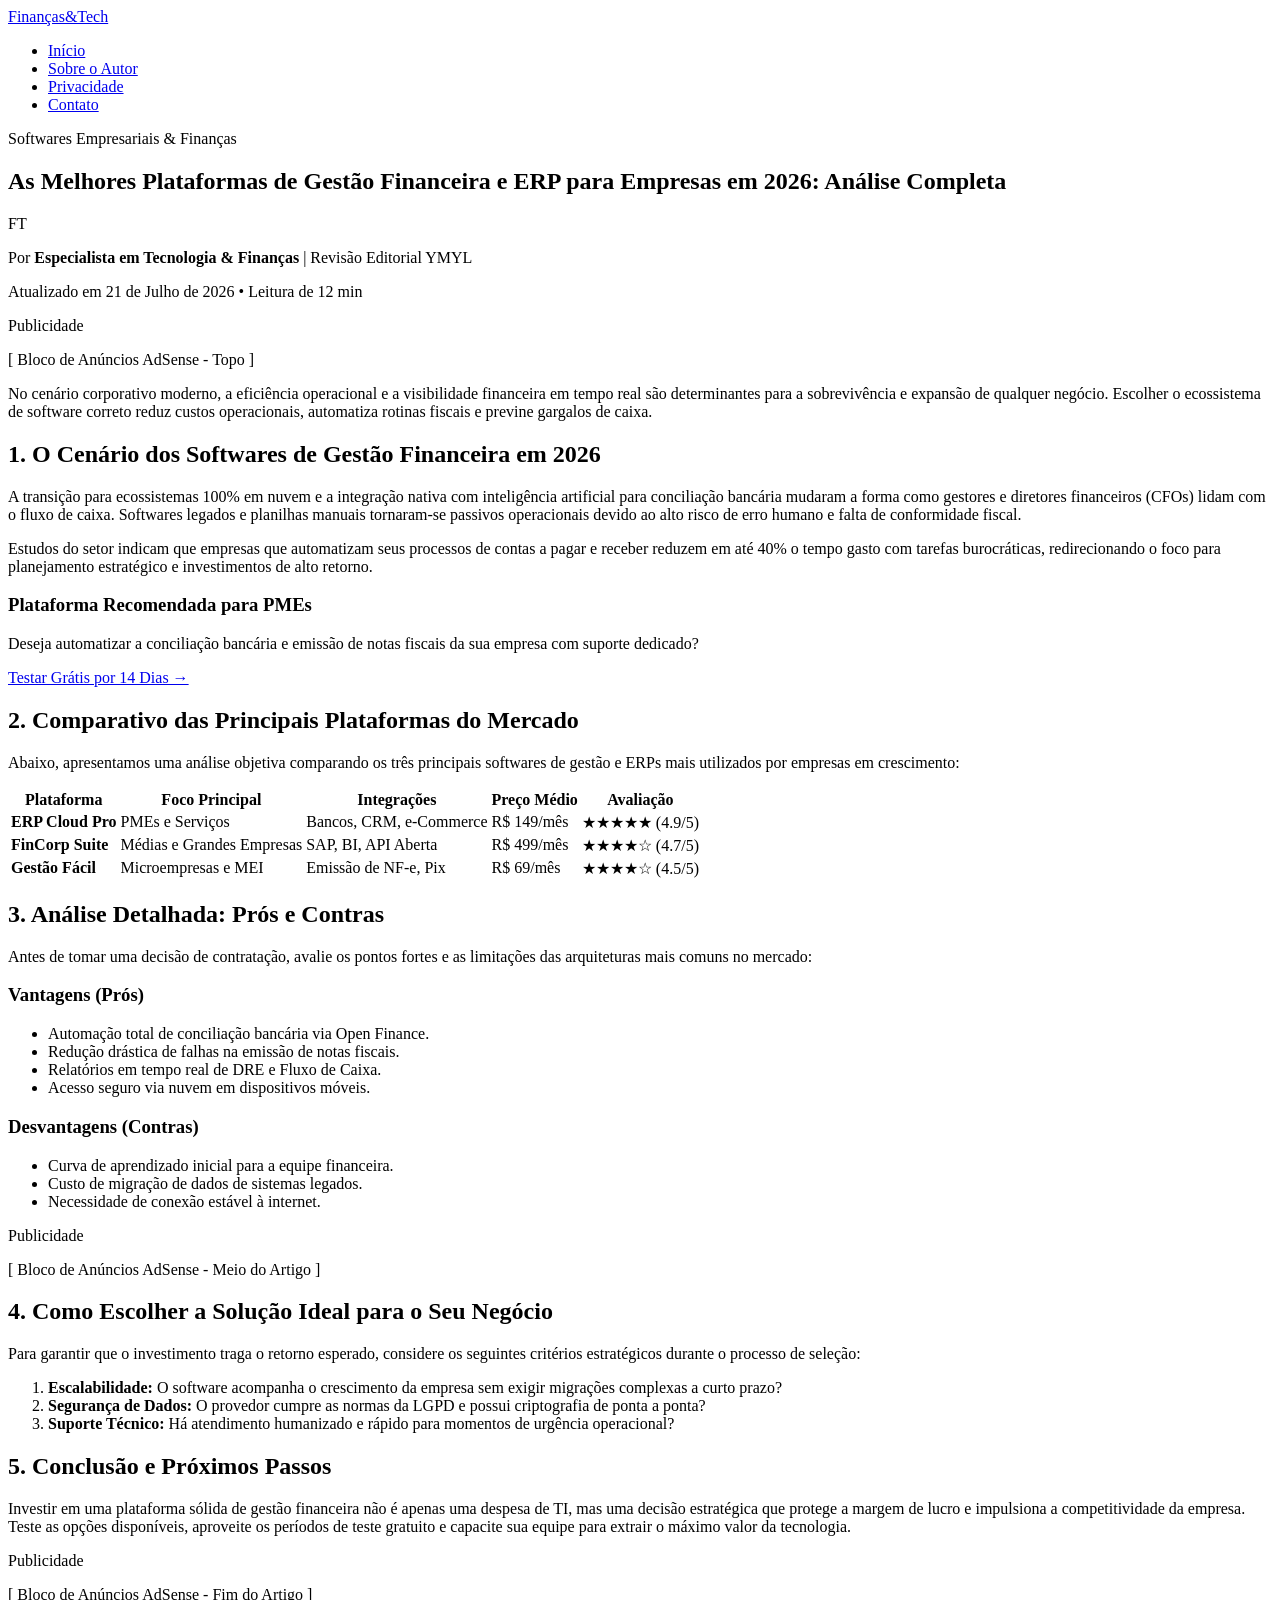
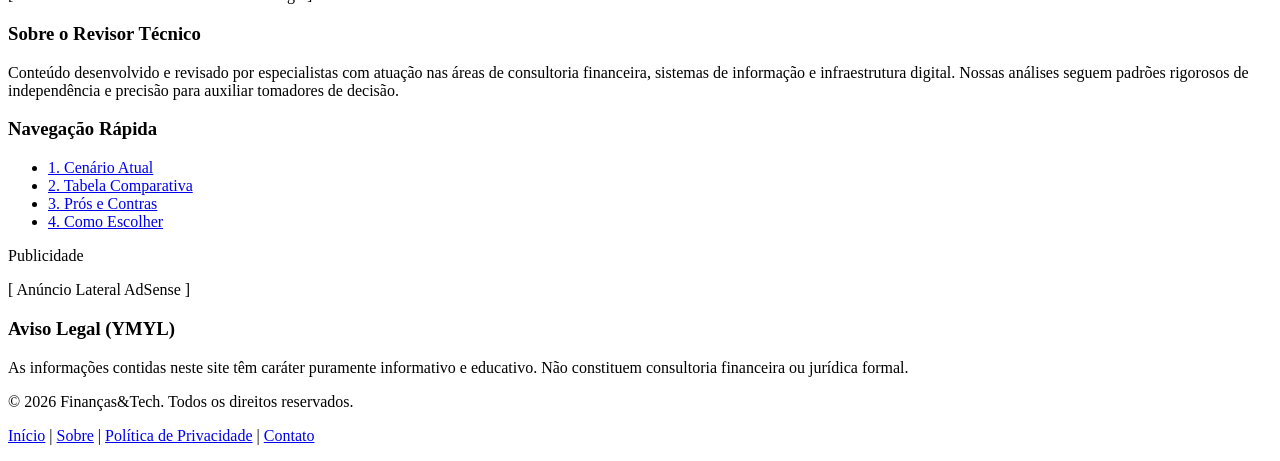
==== index.html @ 63a73f44 "Create index.html for ERP and Financial Guide 2026" ====
<!DOCTYPE html>
<html lang="pt-BR">
<head>
  <meta charset="UTF-8">
  <meta name="viewport" content="width=device-width, initial-scale=1.0">
  <title>Guia de ERP & Gestão Financeira 2026 | Finanças & Tech</title>
  <meta name="description" content="Análise profunda das melhores plataformas de gestão financeira e ERPs corporativos para empresas. Compare recursos, preços e integração.">
  
  <!-- CSS Externo -->
  <link rel="stylesheet" href="style.css">

  <!-- Script do Google AdSense (Substitua client pelo seu ID após aprovação) -->
  <!-- <script async src="https://pagead2.googlesyndication.com/pagead/js/adsbygoogle.js?client=ca-pub-XXXXXXXXXXXXXX" crossorigin="anonymous"></script> -->
</head>
<body>

  <header>
    <nav>
      <a href="index.html" class="logo">Finanças&Tech</a>
      <ul>
        <li><a href="index.html">Início</a></li>
        <li><a href="sobre.html">Sobre o Autor</a></li>
        <li><a href="politica-de-privacidade.html">Privacidade</a></li>
        <li><a href="contato.html">Contato</a></li>
      </ul>
    </nav>
  </header>

  <div class="container">
    <main>
      <article>
        <header class="article-header">
          <span class="category">Softwares Empresariais & Finanças</span>
          <h1>As Melhores Plataformas de Gestão Financeira e ERP para Empresas em 2026: Análise Completa</h1>
          
          <!-- Caixa de Autoridade E-E-A-T -->
          <div class="author-box">
            <div class="author-avatar">FT</div>
            <div class="author-info">
              <p>Por <strong>Especialista em Tecnologia & Finanças</strong> | Revisão Editorial YMYL</p>
              <p class="meta-date">Atualizado em 21 de Julho de 2026 • Leitura de 12 min</p>
            </div>
          </div>
        </header>

        <!-- Anúncio AdSense Topo -->
        <div class="adsense-box">
          <span class="ad-label">Publicidade</span>
          <!-- Bloco do AdSense Aqui -->
          <p>[ Bloco de Anúncios AdSense - Topo ]</p>
        </div>

        <p class="lead">No cenário corporativo moderno, a eficiência operacional e a visibilidade financeira em tempo real são determinantes para a sobrevivência e expansão de qualquer negócio. Escolher o ecossistema de software correto reduz custos operacionais, automatiza rotinas fiscais e previne gargalos de caixa.</p>

        <h2>1. O Cenário dos Softwares de Gestão Financeira em 2026</h2>
        <p>A transição para ecossistemas 100% em nuvem e a integração nativa com inteligência artificial para conciliação bancária mudaram a forma como gestores e diretores financeiros (CFOs) lidam com o fluxo de caixa. Softwares legados e planilhas manuais tornaram-se passivos operacionais devido ao alto risco de erro humano e falta de conformidade fiscal.</p>

        <p>Estudos do setor indicam que empresas que automatizam seus processos de contas a pagar e receber reduzem em até 40% o tempo gasto com tarefas burocráticas, redirecionando o foco para planejamento estratégico e investimentos de alto retorno.</p>

        <!-- Caixa Recomendação Afiliado 1 -->
        <div class="affiliate-box">
          <h3>Plataforma Recomendada para PMEs</h3>
          <p>Deseja automatizar a conciliação bancária e emissão de notas fiscais da sua empresa com suporte dedicado?</p>
          <a href="https://SEU-LINK-DE-AFILIADO.com" target="_blank" rel="nofollow sponsored" class="btn-affiliate">Testar Grátis por 14 Dias →</a>
        </div>

        <h2>2. Comparativo das Principais Plataformas do Mercado</h2>
        <p>Abaixo, apresentamos uma análise objetiva comparando os três principais softwares de gestão e ERPs mais utilizados por empresas em crescimento:</p>

        <!-- Tabela Comparativa de Alto Valor -->
        <div class="table-responsive">
          <table class="comparison-table">
            <thead>
              <tr>
                <th>Plataforma</th>
                <th>Foco Principal</th>
                <th>Integrações</th>
                <th>Preço Médio</th>
                <th>Avaliação</th>
              </tr>
            </thead>
            <tbody>
              <tr>
                <td><strong>ERP Cloud Pro</strong></td>
                <td>PMEs e Serviços</td>
                <td>Bancos, CRM, e-Commerce</td>
                <td>R$ 149/mês</td>
                <td>★★★★★ (4.9/5)</td>
              </tr>
              <tr>
                <td><strong>FinCorp Suite</strong></td>
                <td>Médias e Grandes Empresas</td>
                <td>SAP, BI, API Aberta</td>
                <td>R$ 499/mês</td>
                <td>★★★★☆ (4.7/5)</td>
              </tr>
              <tr>
                <td><strong>Gestão Fácil</strong></td>
                <td>Microempresas e MEI</td>
                <td>Emissão de NF-e, Pix</td>
                <td>R$ 69/mês</td>
                <td>★★★★☆ (4.5/5)</td>
              </tr>
            </tbody>
          </table>
        </div>

        <h2>3. Análise Detalhada: Prós e Contras</h2>
        <p>Antes de tomar uma decisão de contratação, avalie os pontos fortes e as limitações das arquiteturas mais comuns no mercado:</p>

        <div class="pros-cons-grid">
          <div class="pros-card">
            <h3>Vantagens (Prós)</h3>
            <ul>
              <li>Automação total de conciliação bancária via Open Finance.</li>
              <li>Redução drástica de falhas na emissão de notas fiscais.</li>
              <li>Relatórios em tempo real de DRE e Fluxo de Caixa.</li>
              <li>Acesso seguro via nuvem em dispositivos móveis.</li>
            </ul>
          </div>
          <div class="cons-card">
            <h3>Desvantagens (Contras)</h3>
            <ul>
              <li>Curva de aprendizado inicial para a equipe financeira.</li>
              <li>Custo de migração de dados de sistemas legados.</li>
              <li>Necessidade de conexão estável à internet.</li>
            </ul>
          </div>
        </div>

        <!-- Anúncio AdSense Meio -->
        <div class="adsense-box">
          <span class="ad-label">Publicidade</span>
          <p>[ Bloco de Anúncios AdSense - Meio do Artigo ]</p>
        </div>

        <h2>4. Como Escolher a Solução Ideal para o Seu Negócio</h2>
        <p>Para garantir que o investimento traga o retorno esperado, considere os seguintes critérios estratégicos durante o processo de seleção:</p>
        <ol class="content-list">
          <li><strong>Escalabilidade:</strong> O software acompanha o crescimento da empresa sem exigir migrações complexas a curto prazo?</li>
          <li><strong>Segurança de Dados:</strong> O provedor cumpre as normas da LGPD e possui criptografia de ponta a ponta?</li>
          <li><strong>Suporte Técnico:</strong> Há atendimento humanizado e rápido para momentos de urgência operacional?</li>
        </ol>

        <h2>5. Conclusão e Próximos Passos</h2>
        <p>Investir em uma plataforma sólida de gestão financeira não é apenas uma despesa de TI, mas uma decisão estratégica que protege a margem de lucro e impulsiona a competitividade da empresa. Teste as opções disponíveis, aproveite os períodos de teste gratuito e capacite sua equipe para extrair o máximo valor da tecnologia.</p>

        <!-- Anúncio AdSense Fim -->
        <div class="adsense-box">
          <span class="ad-label">Publicidade</span>
          <p>[ Bloco de Anúncios AdSense - Fim do Artigo ]</p>
        </div>

        <!-- Biografia Expandida do Autor -->
        <div class="author-bio-card">
          <h3>Sobre o Revisor Técnico</h3>
          <p>Conteúdo desenvolvido e revisado por especialistas com atuação nas áreas de consultoria financeira, sistemas de informação e infraestrutura digital. Nossas análises seguem padrões rigorosos de independência e precisão para auxiliar tomadores de decisão.</p>
        </div>
      </article>
    </main>

    <aside>
      <div class="widget">
        <h3>Navegação Rápida</h3>
        <ul class="sidebar-links">
          <li><a href="#cenario">1. Cenário Atual</a></li>
          <li><a href="#comparativo">2. Tabela Comparativa</a></li>
          <li><a href="#pros-contras">3. Prós e Contras</a></li>
          <li><a href="#como-escolher">4. Como Escolher</a></li>
        </ul>
      </div>

      <div class="widget adsense-box">
        <span class="ad-label">Publicidade</span>
        <p>[ Anúncio Lateral AdSense ]</p>
      </div>

      <div class="widget">
        <h3>Aviso Legal (YMYL)</h3>
        <p class="disclaimer-text">As informações contidas neste site têm caráter puramente informativo e educativo. Não constituem consultoria financeira ou jurídica formal.</p>
      </div>
    </aside>
  </div>

  <footer>
    <p>&copy; 2026 Finanças&Tech. Todos os direitos reservados.</p>
    <p>
      <a href="index.html">Início</a> | 
      <a href="sobre.html">Sobre</a> | 
      <a href="politica-de-privacidade.html">Política de Privacidade</a> | 
      <a href="contato.html">Contato</a>
    </p>
  </footer>

</body>
</html>
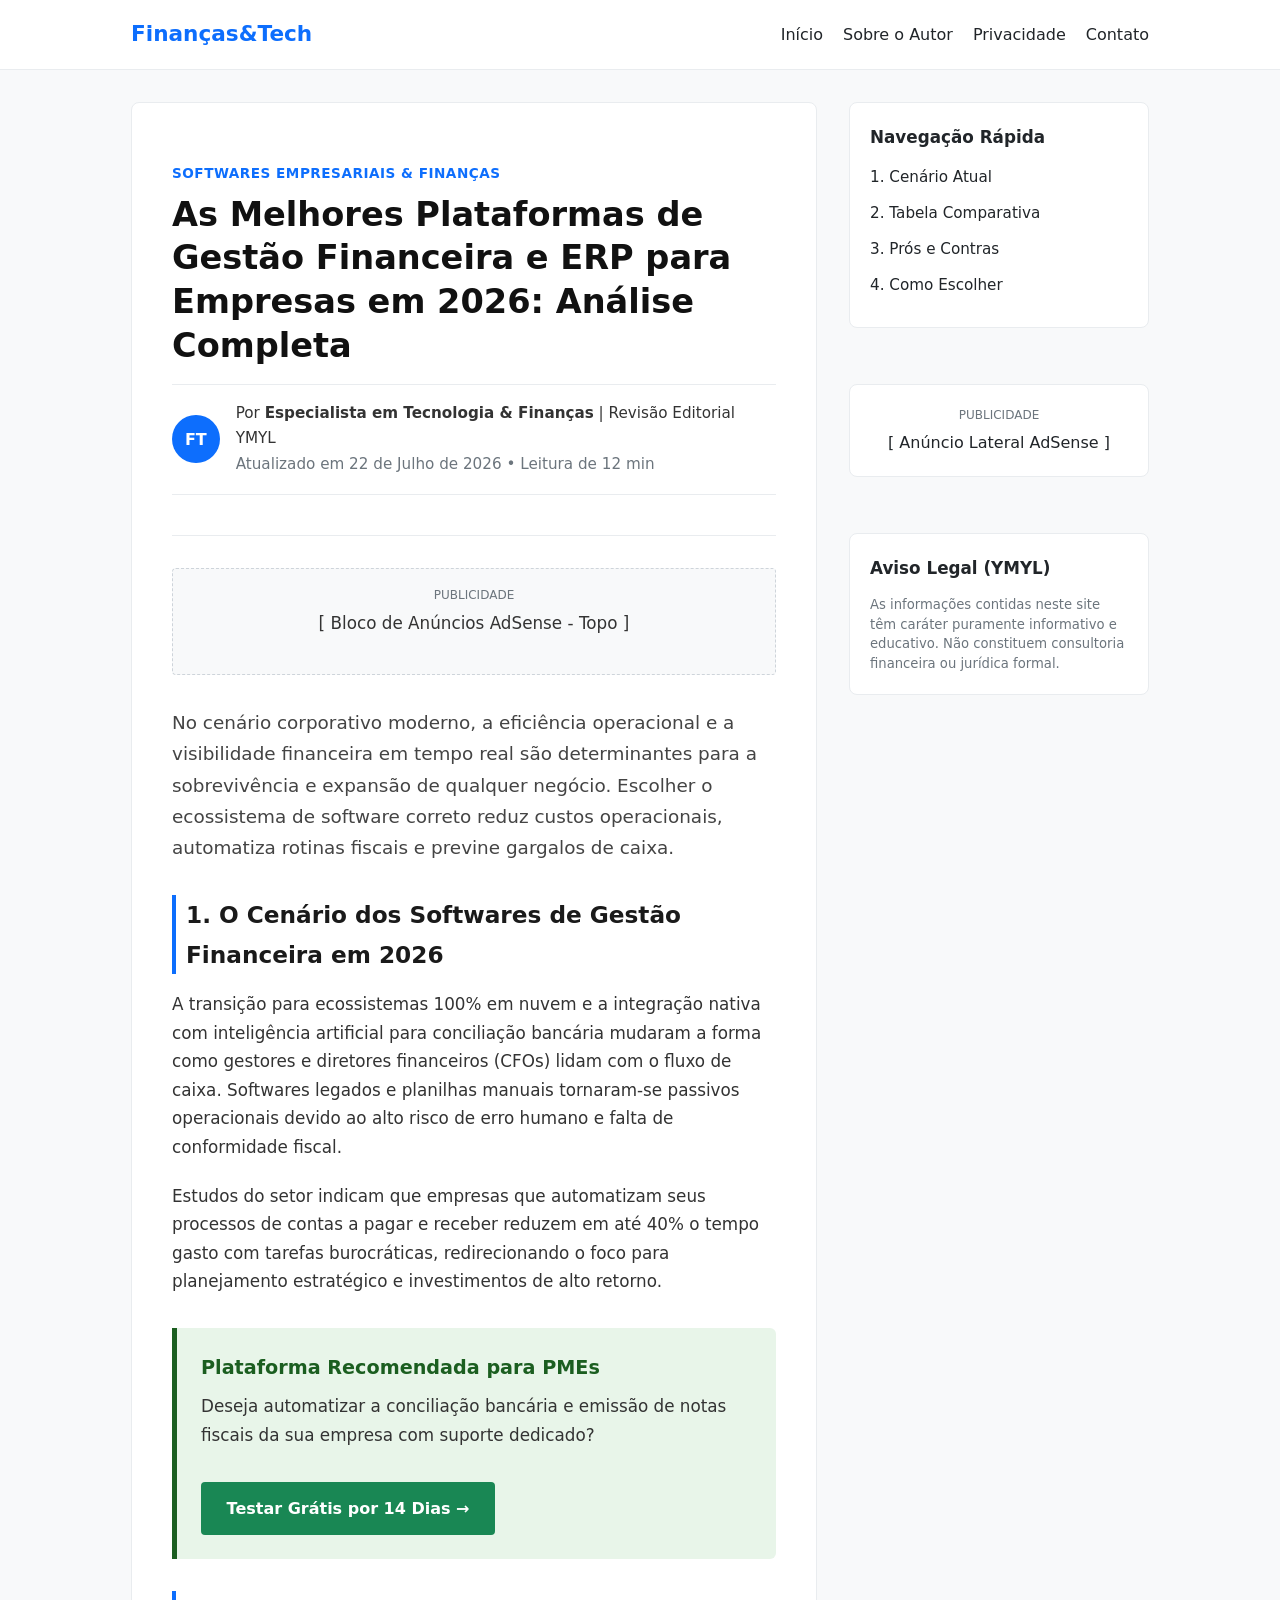
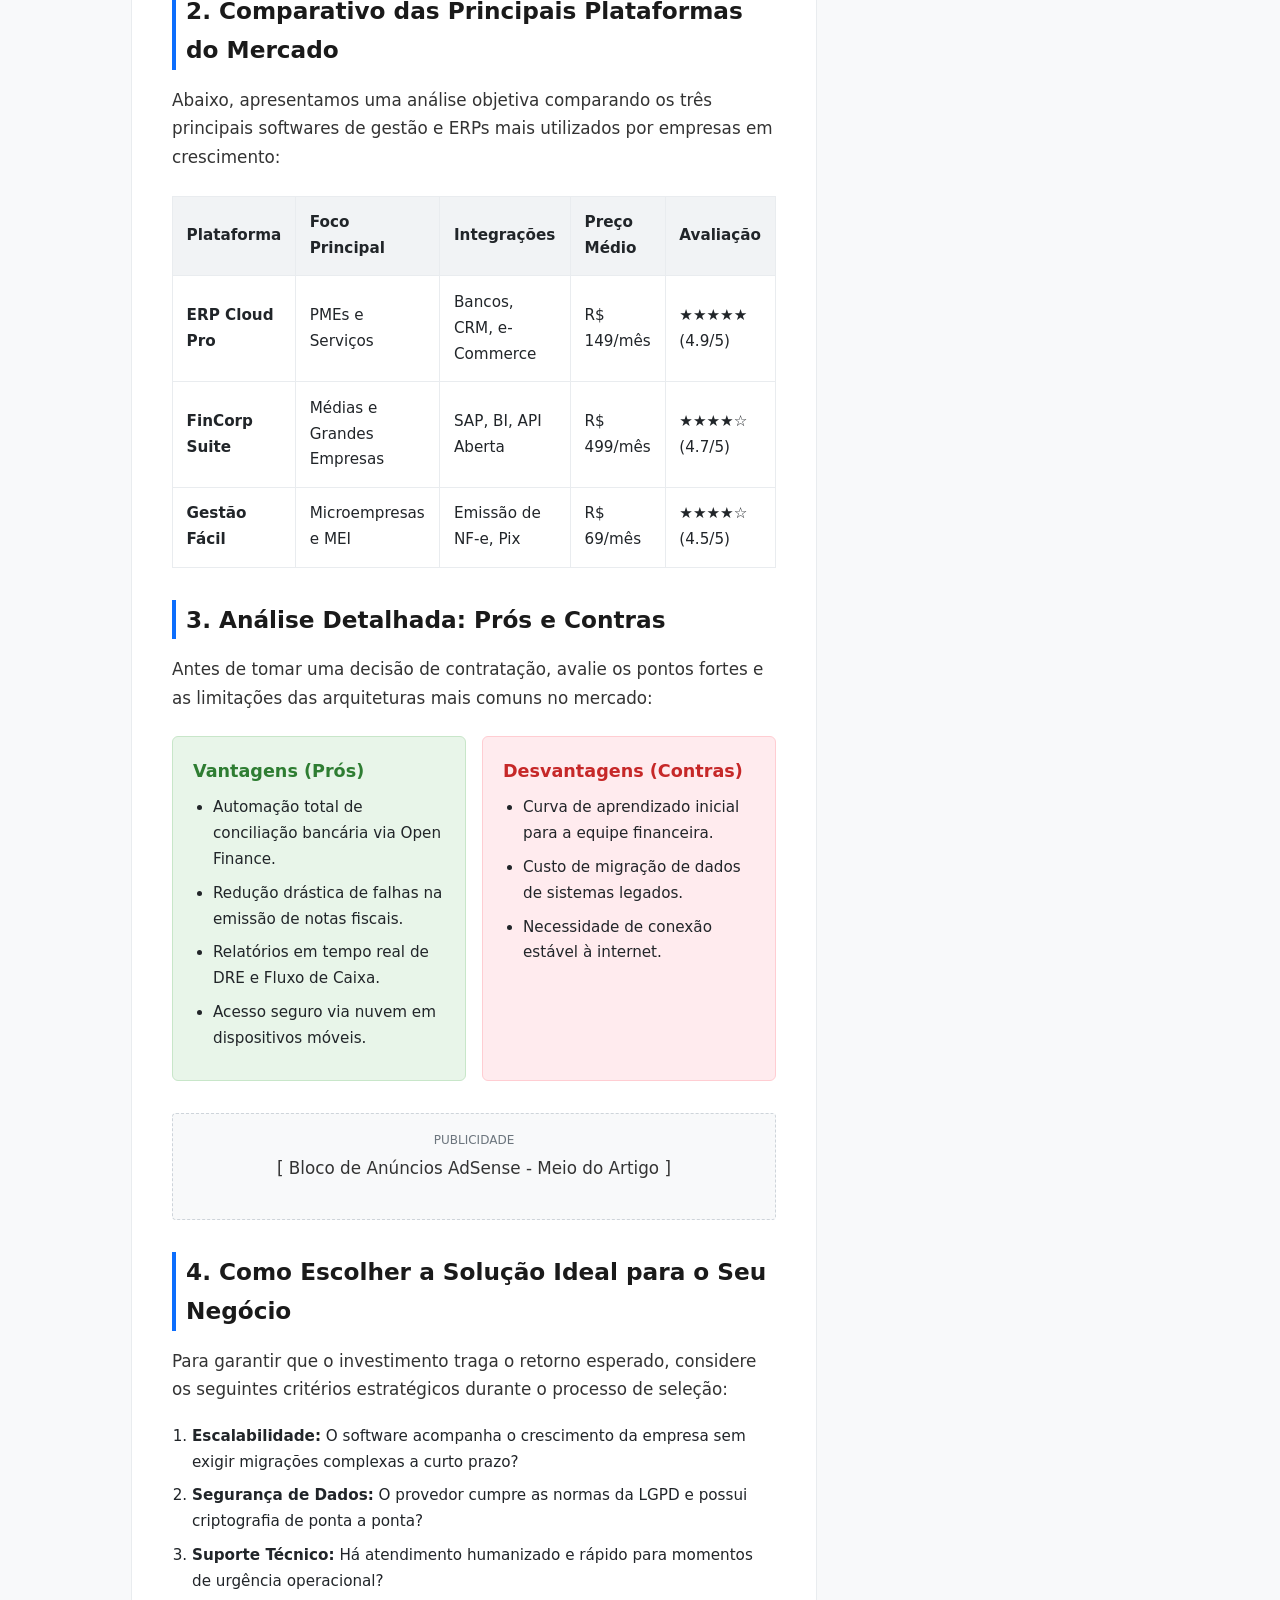
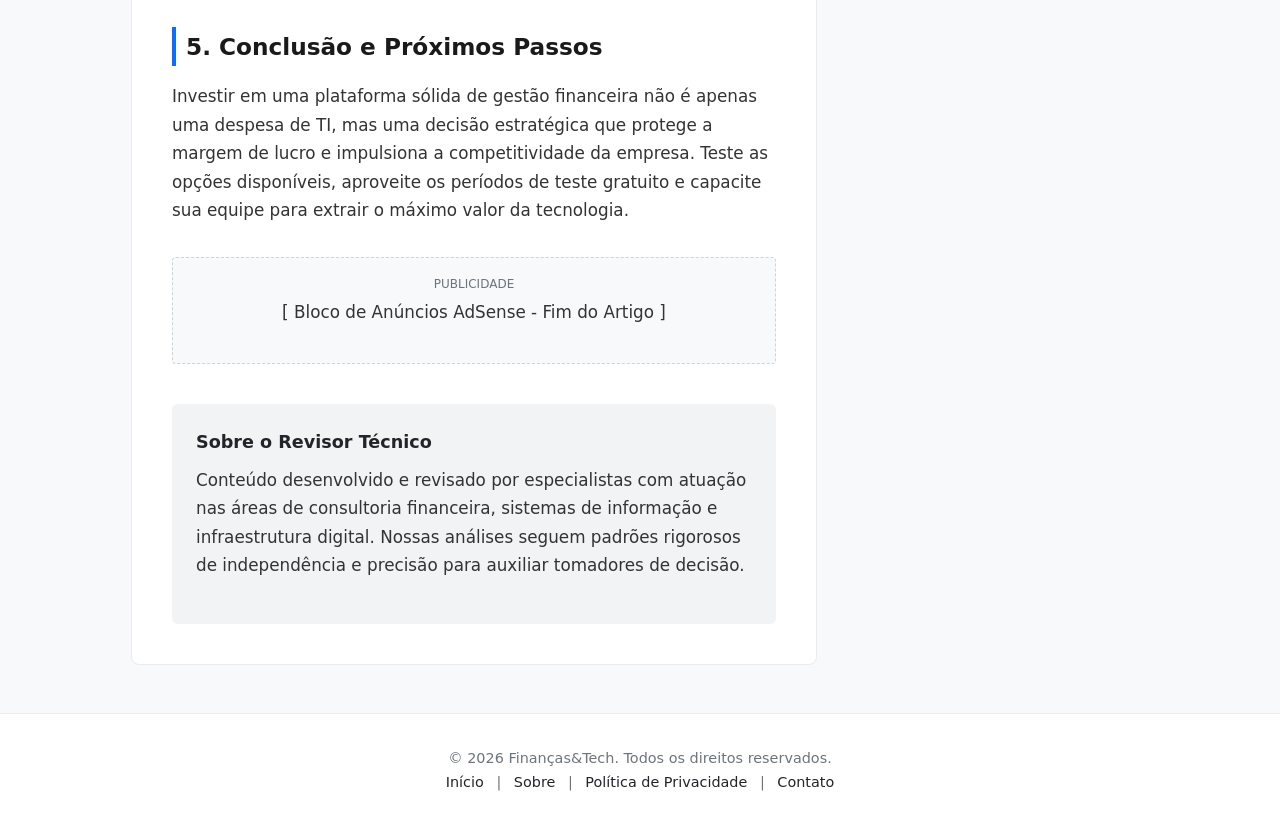
==== commit e605087c: "Refactor HTML structure and update content Updated dates, added section IDs for navigation, and modi" ====
--- a/index.html
+++ b/index.html
@@ -38,7 +38,7 @@
             <div class="author-avatar">FT</div>
             <div class="author-info">
               <p>Por <strong>Especialista em Tecnologia & Finanças</strong> | Revisão Editorial YMYL</p>
-              <p class="meta-date">Atualizado em 21 de Julho de 2026 • Leitura de 12 min</p>
+              <p class="meta-date">Atualizado em 22 de Julho de 2026 • Leitura de 12 min</p>
             </div>
           </div>
         </header>
@@ -46,28 +46,29 @@
         <!-- Anúncio AdSense Topo -->
         <div class="adsense-box">
           <span class="ad-label">Publicidade</span>
-          <!-- Bloco do AdSense Aqui -->
           <p>[ Bloco de Anúncios AdSense - Topo ]</p>
         </div>
 
         <p class="lead">No cenário corporativo moderno, a eficiência operacional e a visibilidade financeira em tempo real são determinantes para a sobrevivência e expansão de qualquer negócio. Escolher o ecossistema de software correto reduz custos operacionais, automatiza rotinas fiscais e previne gargalos de caixa.</p>
 
-        <h2>1. O Cenário dos Softwares de Gestão Financeira em 2026</h2>
+        <!-- Seção 1 (ID ancorado para navegação rápida) -->
+        <h2 id="cenario">1. O Cenário dos Softwares de Gestão Financeira em 2026</h2>
         <p>A transição para ecossistemas 100% em nuvem e a integração nativa com inteligência artificial para conciliação bancária mudaram a forma como gestores e diretores financeiros (CFOs) lidam com o fluxo de caixa. Softwares legados e planilhas manuais tornaram-se passivos operacionais devido ao alto risco de erro humano e falta de conformidade fiscal.</p>
 
         <p>Estudos do setor indicam que empresas que automatizam seus processos de contas a pagar e receber reduzem em até 40% o tempo gasto com tarefas burocráticas, redirecionando o foco para planejamento estratégico e investimentos de alto retorno.</p>
 
-        <!-- Caixa Recomendação Afiliado 1 -->
+        <!-- Caixa Recomendação Afiliado -->
         <div class="affiliate-box">
           <h3>Plataforma Recomendada para PMEs</h3>
           <p>Deseja automatizar a conciliação bancária e emissão de notas fiscais da sua empresa com suporte dedicado?</p>
           <a href="https://SEU-LINK-DE-AFILIADO.com" target="_blank" rel="nofollow sponsored" class="btn-affiliate">Testar Grátis por 14 Dias →</a>
         </div>
 
-        <h2>2. Comparativo das Principais Plataformas do Mercado</h2>
+        <!-- Seção 2 (ID ancorado) -->
+        <h2 id="comparativo">2. Comparativo das Principais Plataformas do Mercado</h2>
         <p>Abaixo, apresentamos uma análise objetiva comparando os três principais softwares de gestão e ERPs mais utilizados por empresas em crescimento:</p>
 
-        <!-- Tabela Comparativa de Alto Valor -->
+        <!-- Tabela Comparativa -->
         <div class="table-responsive">
           <table class="comparison-table">
             <thead>
@@ -105,7 +106,8 @@
           </table>
         </div>
 
-        <h2>3. Análise Detalhada: Prós e Contras</h2>
+        <!-- Seção 3 (ID ancorado) -->
+        <h2 id="pros-contras">3. Análise Detalhada: Prós e Contras</h2>
         <p>Antes de tomar uma decisão de contratação, avalie os pontos fortes e as limitações das arquiteturas mais comuns no mercado:</p>
 
         <div class="pros-cons-grid">
@@ -134,7 +136,8 @@
           <p>[ Bloco de Anúncios AdSense - Meio do Artigo ]</p>
         </div>
 
-        <h2>4. Como Escolher a Solução Ideal para o Seu Negócio</h2>
+        <!-- Seção 4 (ID ancorado) -->
+        <h2 id="como-escolher">4. Como Escolher a Solução Ideal para o Seu Negócio</h2>
         <p>Para garantir que o investimento traga o retorno esperado, considere os seguintes critérios estratégicos durante o processo de seleção:</p>
         <ol class="content-list">
           <li><strong>Escalabilidade:</strong> O software acompanha o crescimento da empresa sem exigir migrações complexas a curto prazo?</li>
@@ -160,6 +163,7 @@
     </main>
 
     <aside>
+      <!-- Widget de Navegação Rápida com links ancorados funcionais -->
       <div class="widget">
         <h3>Navegação Rápida</h3>
         <ul class="sidebar-links">
--- a/style.css
+++ b/style.css
@@ -0,0 +1,377 @@
+/* ==========================================
+   1. VARIÁVEIS GLOBAIS E RESET
+   ========================================== */
+:root {
+  --primary: #0d6efd;
+  --primary-hover: #0b5ed7;
+  --secondary: #198754;
+  --secondary-hover: #146c43;
+  --text: #212529;
+  --text-muted: #6c757d;
+  --bg: #f8f9fa;
+  --card-bg: #ffffff;
+  --border: #e9ecef;
+  --affiliate-bg: #e8f5e9;
+  --affiliate-border: #1b5e20;
+}
+
+* {
+  box-sizing: border-box;
+  margin: 0;
+  padding: 0;
+}
+
+body {
+  font-family: system-ui, -apple-system, BlinkMacSystemFont, "Segoe UI", Roboto, Oxygen, Ubuntu, sans-serif;
+  line-height: 1.7;
+  color: var(--text);
+  background-color: var(--bg);
+}
+
+/* ==========================================
+   2. CABEÇALHO E NAV
+   ========================================== */
+header {
+  background: var(--card-bg);
+  border-bottom: 1px solid var(--border);
+  padding: 1rem 0;
+  position: sticky;
+  top: 0;
+  z-index: 100;
+}
+
+nav {
+  max-width: 1050px;
+  margin: 0 auto;
+  display: flex;
+  justify-content: space-between;
+  align-items: center;
+  padding: 0 1rem;
+}
+
+nav .logo {
+  font-weight: 700;
+  font-size: 1.35rem;
+  color: var(--primary);
+  text-decoration: none;
+}
+
+nav ul {
+  display: flex;
+  gap: 1.25rem;
+  list-style: none;
+}
+
+nav a {
+  text-decoration: none;
+  color: var(--text);
+  font-weight: 500;
+  transition: color 0.2s ease;
+}
+
+nav a:hover {
+  color: var(--primary);
+}
+
+/* ==========================================
+   3. LAYOUT E CONTEÚDO PRINCIPAL
+   ========================================== */
+.container {
+  max-width: 1050px;
+  margin: 2rem auto;
+  padding: 0 1rem;
+  display: grid;
+  grid-template-columns: 1fr 300px;
+  gap: 2rem;
+}
+
+main {
+  background: var(--card-bg);
+  padding: 2.5rem;
+  border-radius: 8px;
+  border: 1px solid var(--border);
+}
+
+.category {
+  display: inline-block;
+  color: var(--primary);
+  font-weight: 600;
+  font-size: 0.85rem;
+  text-transform: uppercase;
+  letter-spacing: 0.5px;
+  margin-bottom: 0.5rem;
+}
+
+article h1 {
+  font-size: 2.1rem;
+  line-height: 1.3;
+  margin-bottom: 1rem;
+  color: #111;
+}
+
+article h2 {
+  font-size: 1.45rem;
+  margin: 2rem 0 1rem 0;
+  color: #1a1a1a;
+  border-left: 4px solid var(--primary);
+  padding-left: 10px;
+}
+
+article p {
+  margin-bottom: 1.25rem;
+  font-size: 1.05rem;
+  color: #333;
+}
+
+.lead {
+  font-size: 1.15rem;
+  font-weight: 400;
+  color: #444;
+}
+
+/* ==========================================
+   4. E-E-A-T: CAIXA DE AUTOR E BIOGRAFIA
+   ========================================== */
+.author-box {
+  display: flex;
+  align-items: center;
+  gap: 1rem;
+  padding: 1rem 0;
+  border-top: 1px solid var(--border);
+  border-bottom: 1px solid var(--border);
+  margin-bottom: 1.5rem;
+}
+
+.author-avatar {
+  width: 48px;
+  height: 48px;
+  background: var(--primary);
+  color: #fff;
+  border-radius: 50%;
+  display: flex;
+  align-items: center;
+  justify-content: center;
+  font-weight: bold;
+}
+
+.author-info p {
+  margin: 0;
+  font-size: 0.95rem;
+}
+
+.meta-date {
+  font-size: 0.85rem;
+  color: var(--text-muted);
+}
+
+.author-bio-card {
+  background: #f1f3f5;
+  padding: 1.5rem;
+  border-radius: 6px;
+  margin-top: 2.5rem;
+}
+
+.author-bio-card h3 {
+  font-size: 1.1rem;
+  margin-bottom: 0.5rem;
+}
+
+/* ==========================================
+   5. TABELA COMPARATIVA E PRÓS/CONTRAS
+   ========================================== */
+.table-responsive {
+  overflow-x: auto;
+  margin: 1.5rem 0;
+}
+
+.comparison-table {
+  width: 100%;
+  border-collapse: collapse;
+  text-align: left;
+  font-size: 0.95rem;
+}
+
+.comparison-table th, .comparison-table td {
+  padding: 0.85rem;
+  border: 1px solid var(--border);
+}
+
+.comparison-table th {
+  background-color: #f1f3f5;
+  font-weight: 600;
+}
+
+.pros-cons-grid {
+  display: grid;
+  grid-template-columns: 1fr 1fr;
+  gap: 1rem;
+  margin: 1.5rem 0;
+}
+
+.pros-card {
+  background: #e8f5e9;
+  border: 1px solid #c8e6c9;
+  padding: 1.25rem;
+  border-radius: 6px;
+}
+
+.cons-card {
+  background: #ffebee;
+  border: 1px solid #ffcdd2;
+  padding: 1.25rem;
+  border-radius: 6px;
+}
+
+.pros-card h3 { color: #2e7d32; font-size: 1.1rem; margin-bottom: 0.5rem; }
+.cons-card h3 { color: #c62828; font-size: 1.1rem; margin-bottom: 0.5rem; }
+
+.pros-card ul, .cons-card ul, .content-list {
+  padding-left: 1.25rem;
+}
+
+.pros-card li, .cons-card li, .content-list li {
+  margin-bottom: 0.5rem;
+  font-size: 0.95rem;
+}
+
+/* ==========================================
+   6. BLOCOS DE ADSENSE E AFILIADO
+   ========================================== */
+.adsense-box {
+  background: #f8f9fa;
+  border: 1px dashed #ced4da;
+  padding: 1rem;
+  text-align: center;
+  margin: 2rem 0;
+  border-radius: 4px;
+}
+
+.ad-label {
+  display: block;
+  font-size: 0.75rem;
+  color: var(--text-muted);
+  text-transform: uppercase;
+  margin-bottom: 0.25rem;
+}
+
+.affiliate-box {
+  background: var(--affiliate-bg);
+  border-left: 5px solid var(--affiliate-border);
+  padding: 1.5rem;
+  margin: 2rem 0;
+  border-radius: 0 6px 6px 0;
+}
+
+.affiliate-box h3 {
+  color: var(--affiliate-border);
+  margin-bottom: 0.5rem;
+  font-size: 1.2rem;
+}
+
+.btn-affiliate {
+  display: inline-block;
+  background: var(--secondary);
+  color: #ffffff;
+  padding: 0.8rem 1.6rem;
+  border-radius: 4px;
+  text-decoration: none;
+  font-weight: 600;
+  margin-top: 0.8rem;
+  transition: background-color 0.2s ease;
+}
+
+.btn-affiliate:hover {
+  background: var(--secondary-hover);
+}
+
+/* ==========================================
+   7. SIDEBAR E RODAPÉ
+   ========================================== */
+aside {
+  display: flex;
+  flex-direction: column;
+  gap: 1.5rem;
+}
+
+.widget {
+  background: var(--card-bg);
+  padding: 1.25rem;
+  border-radius: 8px;
+  border: 1px solid var(--border);
+}
+
+.widget h3 {
+  font-size: 1.05rem;
+  margin-bottom: 0.75rem;
+}
+
+.sidebar-links {
+  list-style: none;
+}
+
+.sidebar-links li {
+  margin-bottom: 0.5rem;
+}
+
+.sidebar-links a {
+  color: var(--text);
+  text-decoration: none;
+  font-size: 0.95rem;
+}
+
+.sidebar-links a:hover {
+  color: var(--primary);
+}
+
+.disclaimer-text {
+  font-size: 0.825rem;
+  color: var(--text-muted);
+  line-height: 1.5;
+}
+
+footer {
+  text-align: center;
+  padding: 2rem 0;
+  border-top: 1px solid var(--border);
+  margin-top: 3rem;
+  background: var(--card-bg);
+  font-size: 0.9rem;
+  color: var(--text-muted);
+}
+
+footer a {
+  color: var(--text);
+  margin: 0 0.5rem;
+  text-decoration: none;
+}
+
+footer a:hover {
+  text-decoration: underline;
+}
+
+/* ==========================================
+   8. RESPONSIVIDADE
+   ========================================== */
+@media (max-width: 768px) {
+  .container {
+    grid-template-columns: 1fr;
+    margin: 1rem auto;
+  }
+
+  main {
+    padding: 1.25rem;
+  }
+
+  article h1 {
+    font-size: 1.6rem;
+  }
+
+  .pros-cons-grid {
+    grid-template-columns: 1fr;
+  }
+
+  nav {
+    flex-direction: column;
+    gap: 0.8rem;
+  }
+}
